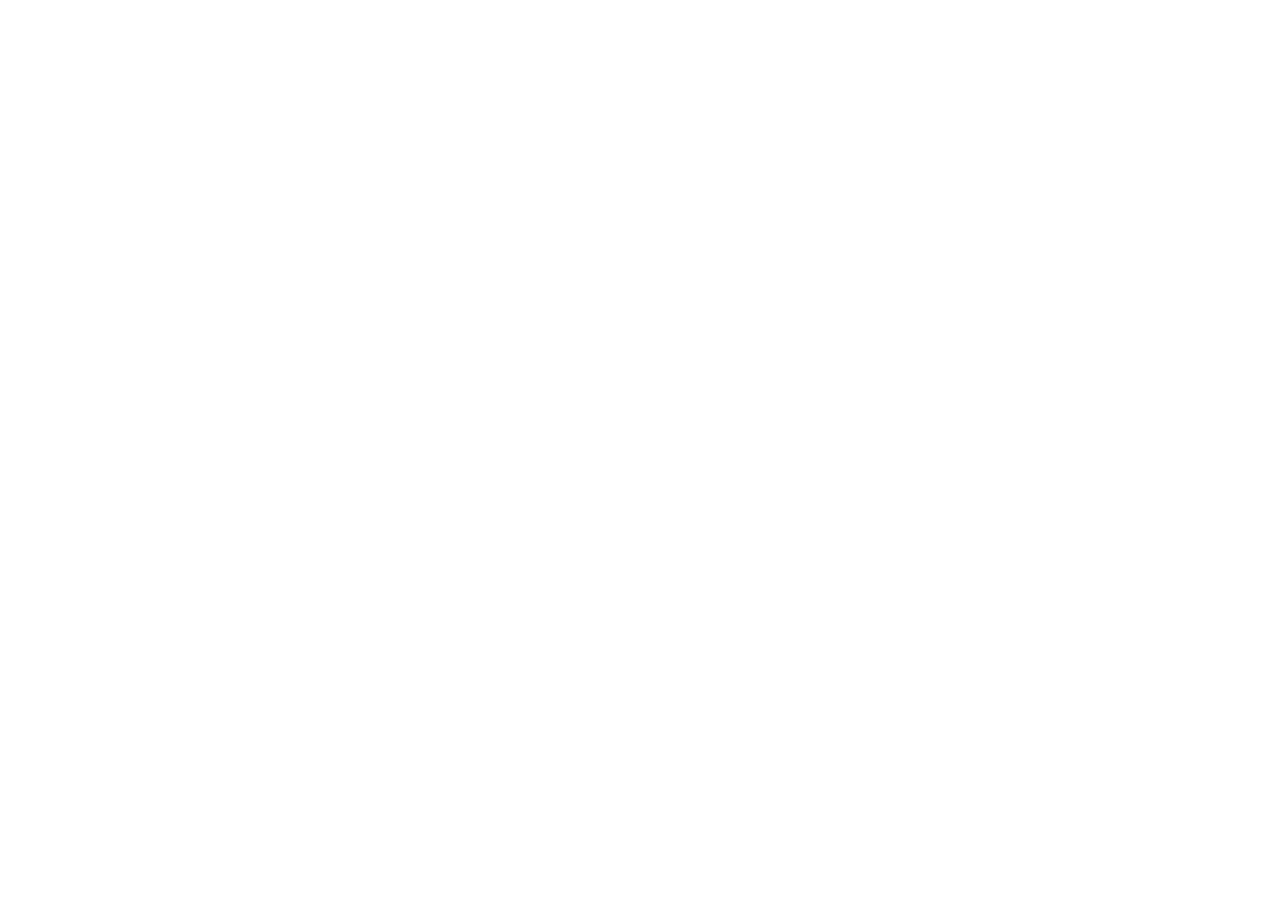
==== index.html @ 06e8ff28 "Friday 2-13-20 built folder structure" ====
<!doctype html>
<html>
<head>
<meta charset="UTF-8">
<title>Untitled Document</title>
<link rel="stylesheet" type="text/css" href="css/main.css">
<link rel="stylesheet" type="text/css" href="css/normalize.css">

</head>

<body>
</body>
</html>
---- css/main.css ----
@charset "UTF-8";
/* CSS Document */

/*--------------------------------------------------------------
>>> CSS STANDARDS
----------------------------------------------------------------
1. Place in appropriate section
2. Add new sections to the Table of Contents as needed
3. Order properties consistently inside each declaration i.e. alphabetically or by function 
4. Declaration selectors should each occupy a new line
5. Enter one new line between rules
6. Enter more than one new line between categories 
--------------------------------------------------------------*/

/*--------------------------------------------------------------
>>> TABLE OF CONTENTS:
----------------------------------------------------------------
1.0 - Settings: used with preprocessors and contain font, colors definitions, etc.
2.0 - Tools: globally used mixins and functions. Use for preprocessor only.
3.0 - Generic: reset and/or normalize styles, box-sizing definition, etc. 
4.0 - Elements: styling for bare/generic HTML elements 
        - Forms
        - Lists
        - Media
        - Tables
        - Typography: Headings, Paragraphs, Blockquotes, Anchors
5.0 - Objects: class-based selectors which define undecorated design patterns, building blocks
        - Framework
6.0 - Components: specific designed components
        - Buttons
        - Header
        - Navigation 
7.0 - Utilities: utilities and helper classes with ability to override anything which goes before in the triangle, eg. hide helper class
        - Alignment	    
        - Color
        - Size

--------------------------------------------------------------*/

/*--------------------------------------------------------------
1.0 SETTINGS
-------------------------------------------------------------- */



/*--------------------------------------------------------------
2.0 TOOLS
-------------------------------------------------------------- */


/*--------------------------------------------------------------
3.0 - GENERIC 
-------------------------------------------------------------- */

* {
        -webkit-box-sizing: border-box;
        -moz-box-sizing: border-box;
        -o-box-sizing: border-box;
        -ms-box-sizing: border-box;
        box-sizing: border-box;
    }


/*--------------------------------------------------------------
4.0 - ELEMENTS 
-------------------------------------------------------------- */

/* -- FORMS -- */ 


/*--------------------------------------------------------------
5.0 OBJECTS
-------------------------------------------------------------- */


/*--------------------------------------------------------------
6.0 COMPONENTS
-------------------------------------------------------------- */


/*--------------------------------------------------------------
7.0 UTILITIES
-------------------------------------------------------------- */
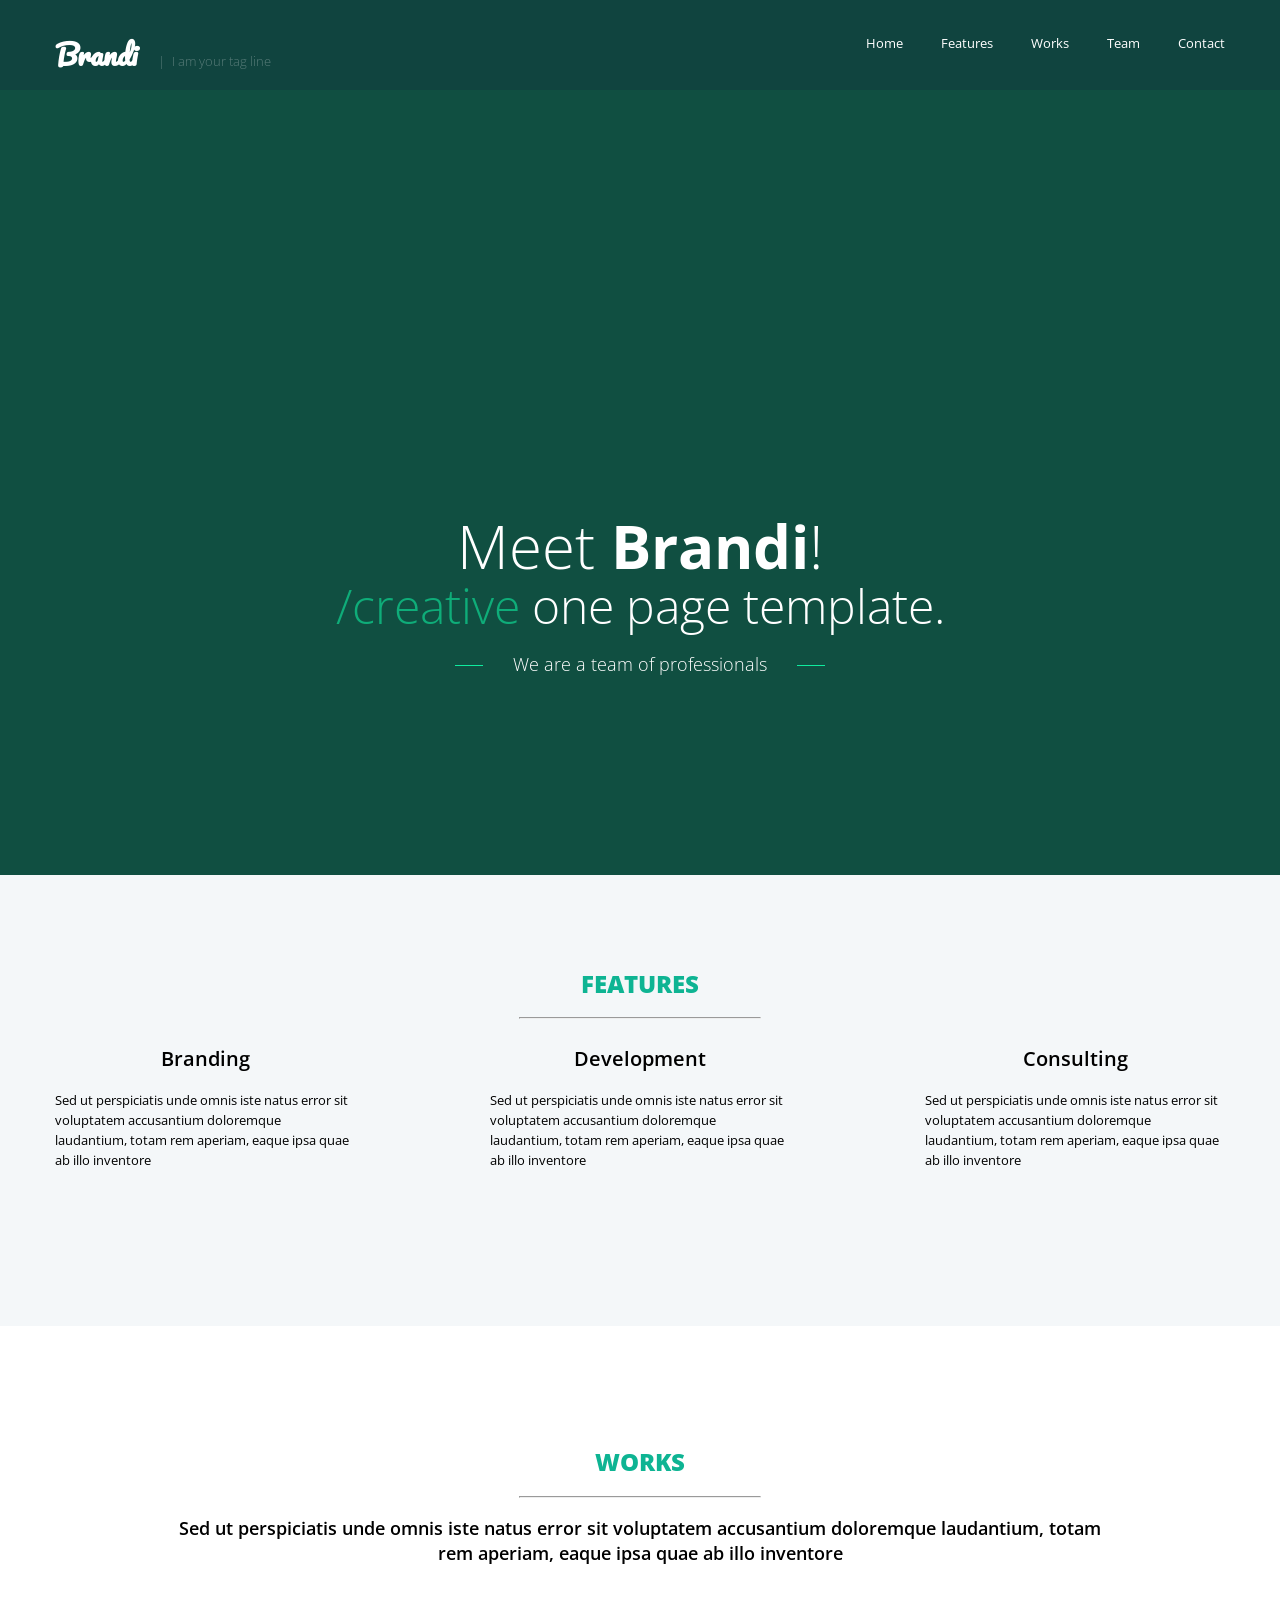
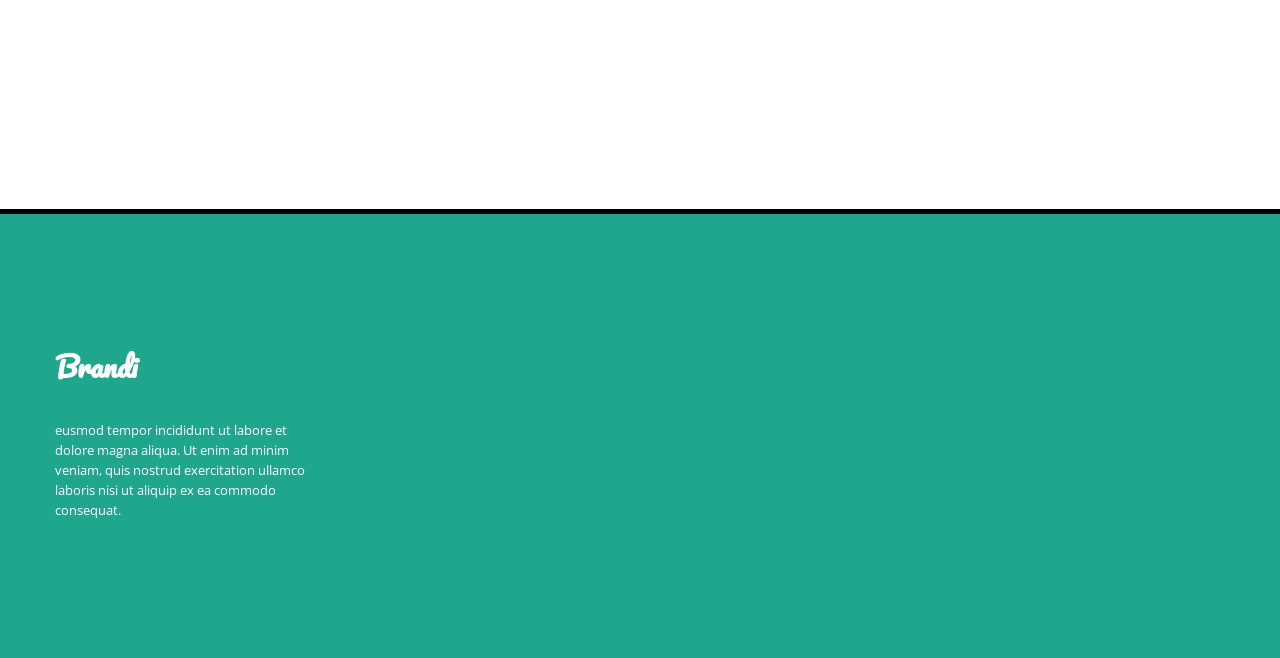
==== commit c5b4b1f8: "Final finished code" ====
--- a/index.html
+++ b/index.html
@@ -2,12 +2,93 @@
 <html>
 <head>
 <meta charset="UTF-8">
-<title>Untitled Document</title>
+<title>Assignment 1</title>
+<link href="https://fonts.googleapis.com/css?family=Open+Sans:300,400,600,700,800|Pacifico&display=swap" rel="stylesheet">
+<link rel="stylesheet" type="text/css" href="css/normalize.css">
 <link rel="stylesheet" type="text/css" href="css/main.css">
-<link rel="stylesheet" type="text/css" href="css/normalize.css">
+
 
 </head>
 
 <body>
+    <header>
+        <div id="bg-drkgreen">
+            <div class="wrapper">
+                <div class="row">  
+                    <div class="flt-left">
+                        <h1>Brandi&ensp; <span>&vert;&ensp;I am your tag line</span></h1>
+                    </div>
+                    <nav class="flt-right">
+                        <ul>
+                            <li><a href="#">Home</a></li>
+                            <li><a href="#features">Features</a></li>
+                            <li><a href="#works">Works</a></li>
+                            <li><a href="#">Team</a></li>
+                            <li><a href="#contact">Contact</a></li>
+                        </ul>
+                    </nav>
+                </div>
+            </div>
+        </div>
+
+        <div id="bg-green">
+            <div class="wrapper">
+                <p>Meet <b>Brandi</b>!</p>
+                <p><span>/creative</span> one page template.</p>
+                <p><span></span>We are a team of professionals<span></span></p>
+            </div>
+        </div>
+    </header>
+
+    <section id="features">
+        <div class="wrapper">
+            <header>
+                <h2 class="green-txt">features</h2>
+            </header>
+            <hr>
+            <div class="row">
+                <section class="col-features flt-left">
+                    <header>
+                        <h3>Branding</h3>
+                    </header>
+                    <p>Sed ut perspiciatis unde omnis iste natus error sit voluptatem accusantium doloremque laudantium, totam rem aperiam, eaque ipsa quae ab illo inventore</p>
+                </section>
+                <section class="col-features flt-left">
+                    <header>
+                        <h3>Development</h3>
+                    </header>
+                    <p>Sed ut perspiciatis unde omnis iste natus error sit voluptatem accusantium doloremque laudantium, totam rem aperiam, eaque ipsa quae ab illo inventore</p>
+                </section>
+                <section class="col-features flt-right">
+                    <header>
+                        <h3>Consulting</h3> 
+                    </header>
+                    <p>Sed ut perspiciatis unde omnis iste natus error sit voluptatem accusantium doloremque laudantium, totam rem aperiam, eaque ipsa quae ab illo inventore</p>
+                </section>
+            </div>
+        </div>
+    </section>
+
+    <div class="wrapper" id="works">
+        <section id="bg-white">
+            <header>
+                <h2 class="green-txt">works</h2>
+            </header>
+            <hr>
+            <p>Sed ut perspiciatis unde omnis iste natus error sit voluptatem accusantium doloremque laudantium, totam rem aperiam, eaque ipsa quae ab illo inventore</p>
+        </section>
+    </div>
+
+    <div id="contact">
+        <div class="wrapper">
+            <footer>
+                <h4>Brandi</h4>
+                <p>eusmod tempor incididunt ut labore et dolore magna aliqua. Ut enim ad minim veniam, quis nostrud exercitation ullamco laboris nisi ut aliquip ex ea commodo consequat.</p>
+            </footer>
+        </div>
+    </div>
+
+
+
 </body>
 </html>
--- a/css/main.css
+++ b/css/main.css
@@ -58,14 +58,157 @@
         -o-box-sizing: border-box;
         -ms-box-sizing: border-box;
         box-sizing: border-box;
-    }
+        font-family: 'Open Sans', sans-serif;
+}
 
 
 /*--------------------------------------------------------------
 4.0 - ELEMENTS 
 -------------------------------------------------------------- */
 
-/* -- FORMS -- */ 
+/* LISTS ------- */
+
+li {
+        display:inline-block;
+}
+
+ul {
+        word-spacing:35px;
+}
+
+
+#bg-green .wrapper {
+        text-align:center;
+}
+
+.col-features {
+        width:300px;
+}
+
+#features header {
+        text-align:center;
+}
+
+.col-features:first-child {
+        margin-right:135px;
+}
+
+#bg-white {
+        text-align:center;
+        width:930px;
+        margin:0 auto;
+        padding-top:102px;
+        padding-bottom:225px;
+}
+
+#contact footer {
+        width:253px;
+        color:#fff;
+        
+}
+
+#contact {
+        padding-top:100px;
+        padding-bottom:125px;
+        background-color:#1ea78d;
+        border-top:5px black solid;
+}
+
+hr {
+        width:240px;
+        background-color:#dce1e5;
+}
+
+/* TYPOGRAPHY ---------*/
+footer h4 {
+        font-family: 'Pacifico', cursive;
+}
+
+#bg-drkgreen, #bg-green {
+        color:#fff;
+}
+
+
+.green-txt {
+        color:#0eb493;
+        text-transform:uppercase;
+        font-weight:800;
+}
+
+b {
+        font-weight: 700;
+}
+
+h1 {
+        font-family: 'Pacifico', cursive;
+        color:#fff;
+}
+
+h1 span {
+        font-family: 'Open Sans', sans-serif;
+        font-weight:300;
+        color:#587c79;
+        font-size:13px;
+}
+
+#bg-green {
+        font-weight:300;
+        line-height:0px;
+}
+
+#bg-green span {
+        color:#0fad79;
+}
+
+#bg-green  p:first-child {
+        font-size:60px;
+}
+
+#bg-green  p:nth-child(2) {
+        font-size:48px;
+}
+
+#bg-green  p:last-child, #bg-white p {
+        font-size:18px;
+}
+
+#bg-green p:last-child {
+        line-height:20px;
+}
+
+#bg-green p:last-child span {
+        height:1px;
+        width:28px;
+        background-color:#0feb9e;
+        display:inline-block;
+        margin-bottom:5px;
+        margin-left: 30px;
+        margin-right:30px;
+}
+
+#bg-white p {
+        font-weight:600;
+        line-height:25px;
+}
+
+h1, #green-text, h4 {
+        font-size:28px;
+}
+
+nav, .col-features p, footer p{
+        font-size:13px;
+        line-height:20px;
+}
+
+h3 {
+        font-weight:600;
+        font-size:20px;
+}
+
+a, a:visited {
+        color:white;
+        text-decoration:none;
+}
 
 
 /*--------------------------------------------------------------
@@ -81,4 +224,40 @@
 /*--------------------------------------------------------------
 7.0 UTILITIES
 -------------------------------------------------------------- */
-
+.wrapper{
+        width:1170px;
+        margin:0 auto;
+}
+
+.row {
+        overflow:auto;
+}
+
+#bg-drkgreen {
+        background-color:#10443f;
+        padding-top:20px;
+}
+
+#bg-green {
+        background-color:#104f41;
+        padding-top:396px;
+        padding-bottom:183px;
+}
+
+#features {
+        background-color:#f4f7f9;
+        padding-top:75px;
+        padding-bottom:143px;
+}
+
+#bg-drkblue {
+        background-color:#062033;
+}
+
+.flt-left {
+        float:left;
+}
+
+.flt-right {
+        float:right;
+}
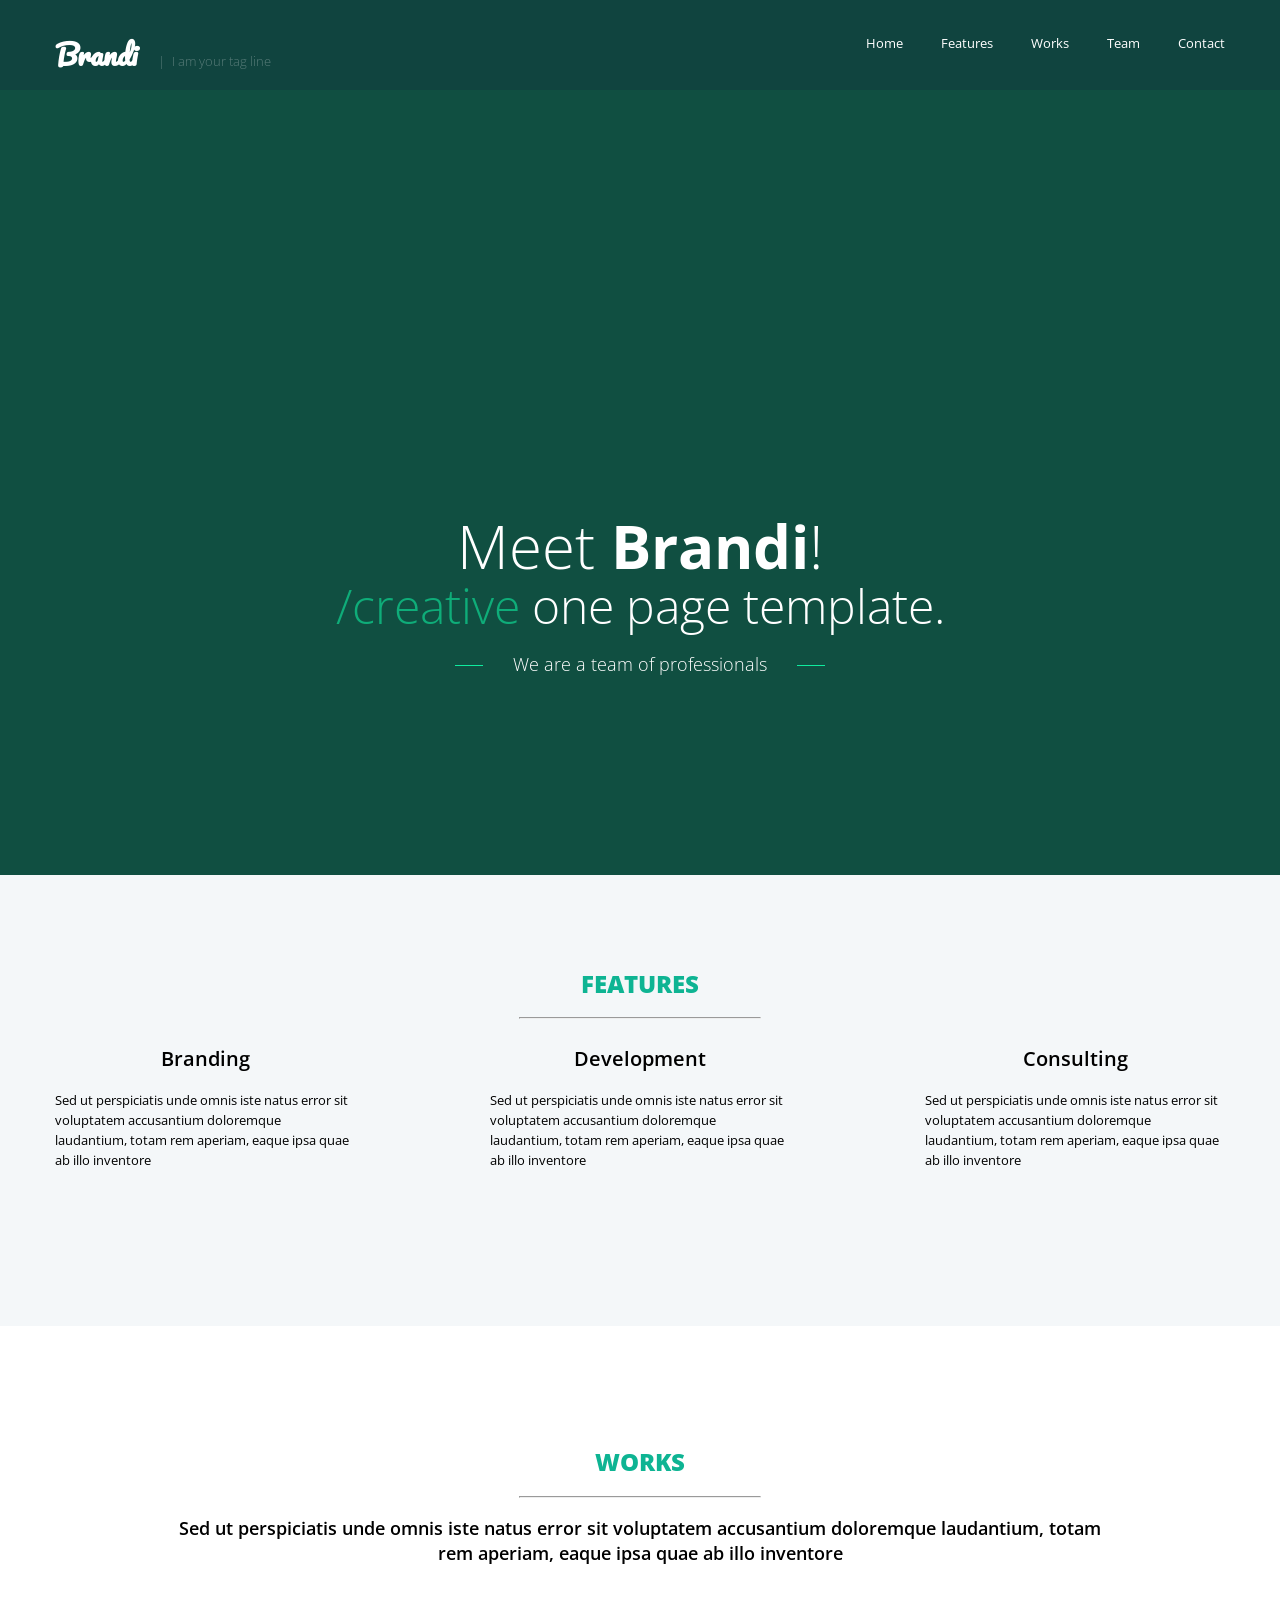
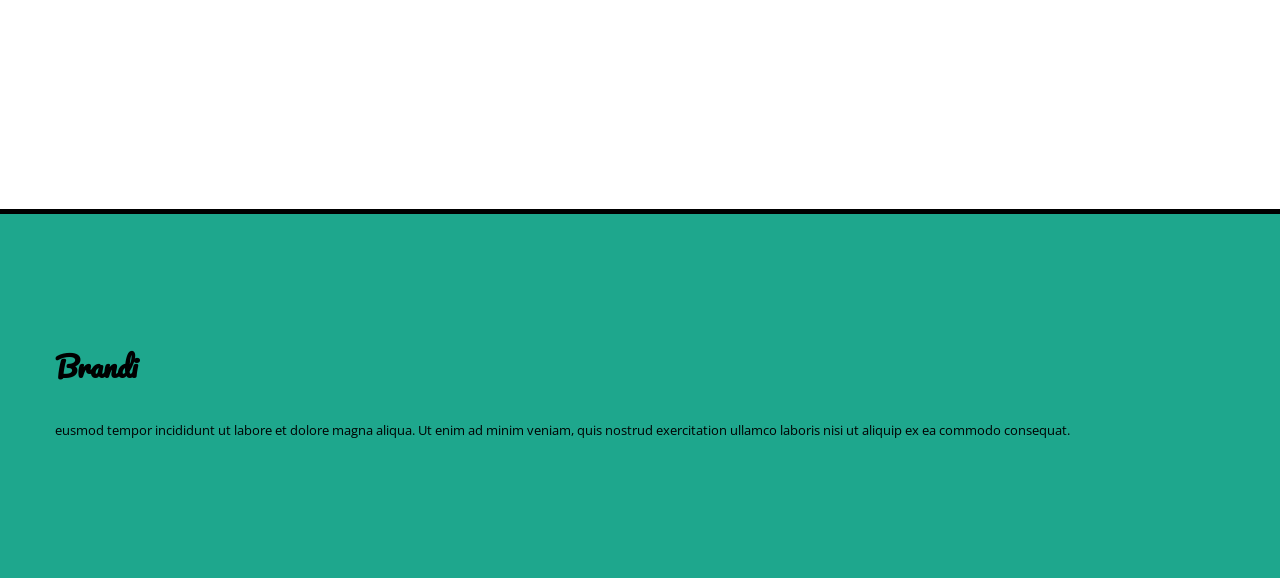
==== commit 82fe826f: "final push ready to turn in" ====
--- a/index.html
+++ b/index.html
@@ -79,14 +79,14 @@
         </section>
     </div>
 
-    <div id="contact">
+    <footer id="contact">
         <div class="wrapper">
-            <footer>
+            <div>
                 <h4>Brandi</h4>
                 <p>eusmod tempor incididunt ut labore et dolore magna aliqua. Ut enim ad minim veniam, quis nostrud exercitation ullamco laboris nisi ut aliquip ex ea commodo consequat.</p>
-            </footer>
+            </div>
         </div>
-    </div>
+    </footer>
 
 
 
--- a/css/main.css
+++ b/css/main.css
@@ -77,9 +77,7 @@
 }
 
 
-#bg-green .wrapper {
-        text-align:center;
-}
+
 
 .col-features {
         width:300px;
@@ -124,9 +122,7 @@
         font-family: 'Pacifico', cursive;
 }
 
-#bg-drkgreen, #bg-green {
-        color:#fff;
-}
+
 
 
 .green-txt {
@@ -156,9 +152,7 @@
         line-height:0px;
 }
 
-#bg-green span {
-        color:#0fad79;
-}
+
 
 #bg-green  p:first-child {
         font-size:60px;
@@ -195,35 +189,44 @@
         font-size:28px;
 }
 
+
+
+h3 {
+        font-weight:600;
+        font-size:20px;
+}
+
+a, a:visited {
+        color:white;
+        text-decoration:none;
+}
+
+
+/*--------------------------------------------------------------
+5.0 OBJECTS
+-------------------------------------------------------------- */
+
+
+/*--------------------------------------------------------------
+6.0 COMPONENTS
+-------------------------------------------------------------- */
+
+
+/* NAV ------- */
+
 nav, .col-features p, footer p{
         font-size:13px;
         line-height:20px;
 }
 
-h3 {
-        font-weight:600;
-        font-size:20px;
-}
-
-a, a:visited {
-        color:white;
-        text-decoration:none;
-}
-
-
-/*--------------------------------------------------------------
-5.0 OBJECTS
--------------------------------------------------------------- */
-
-
-/*--------------------------------------------------------------
-6.0 COMPONENTS
--------------------------------------------------------------- */
-
 
 /*--------------------------------------------------------------
 7.0 UTILITIES
 -------------------------------------------------------------- */
+
+
+/* ALIGNMENT ------ */
+
 .wrapper{
         width:1170px;
         margin:0 auto;
@@ -233,9 +236,38 @@
         overflow:auto;
 }
 
-#bg-drkgreen {
-        background-color:#10443f;
-        padding-top:20px;
+.flt-left {
+        float:left;
+}
+
+.flt-right {
+        float:right;
+}
+
+#bg-green .wrapper {
+        text-align:center;
+}
+
+
+
+#features {
+        background-color:#f4f7f9;
+        padding-top:75px;
+        padding-bottom:143px;
+}
+
+
+
+
+
+/* COLOR -------- */
+
+#bg-drkgreen, #bg-green {
+        color:#fff;
+}
+
+#bg-drkblue {
+        background-color:#062033;
 }
 
 #bg-green {
@@ -244,20 +276,11 @@
         padding-bottom:183px;
 }
 
-#features {
-        background-color:#f4f7f9;
-        padding-top:75px;
-        padding-bottom:143px;
-}
-
-#bg-drkblue {
-        background-color:#062033;
-}
-
-.flt-left {
-        float:left;
-}
-
-.flt-right {
-        float:right;
-}
+#bg-drkgreen {
+        background-color:#10443f;
+        padding-top:20px;
+}
+
+#bg-green span {
+        color:#0fad79;
+}
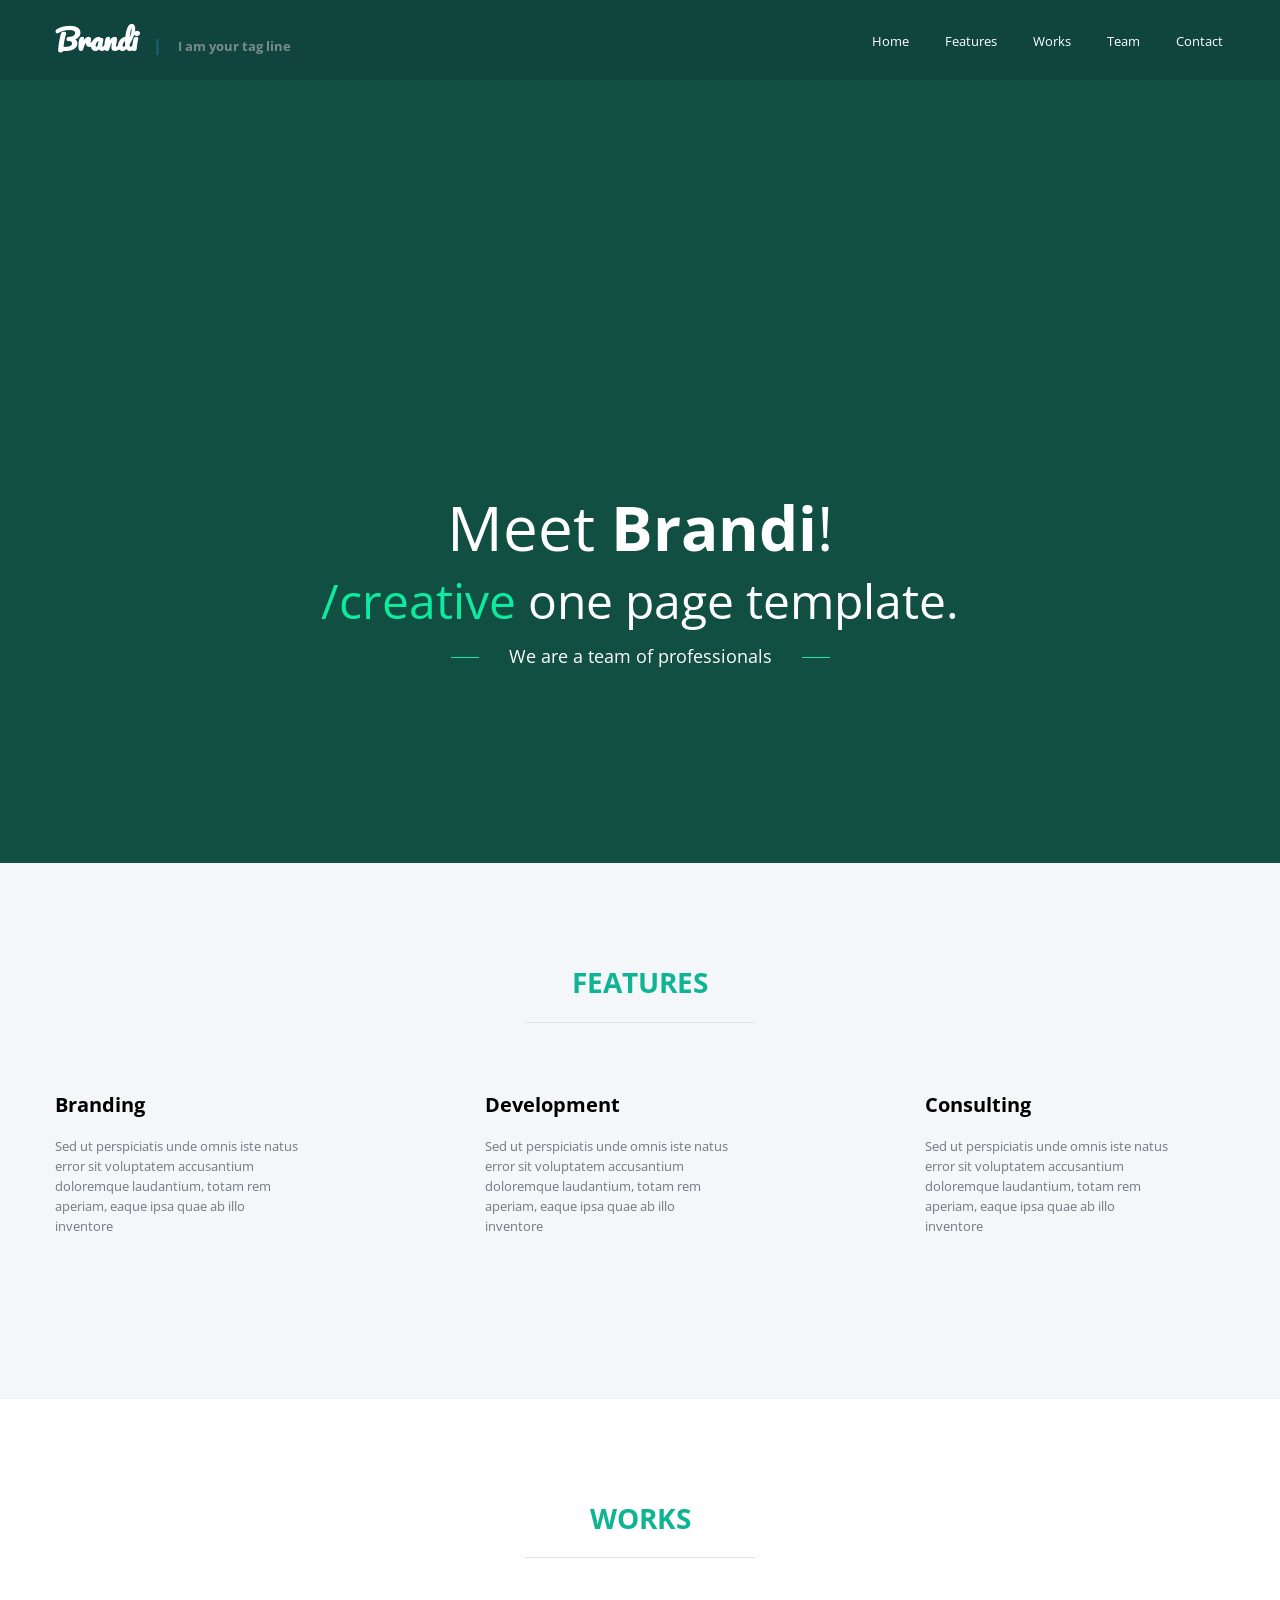
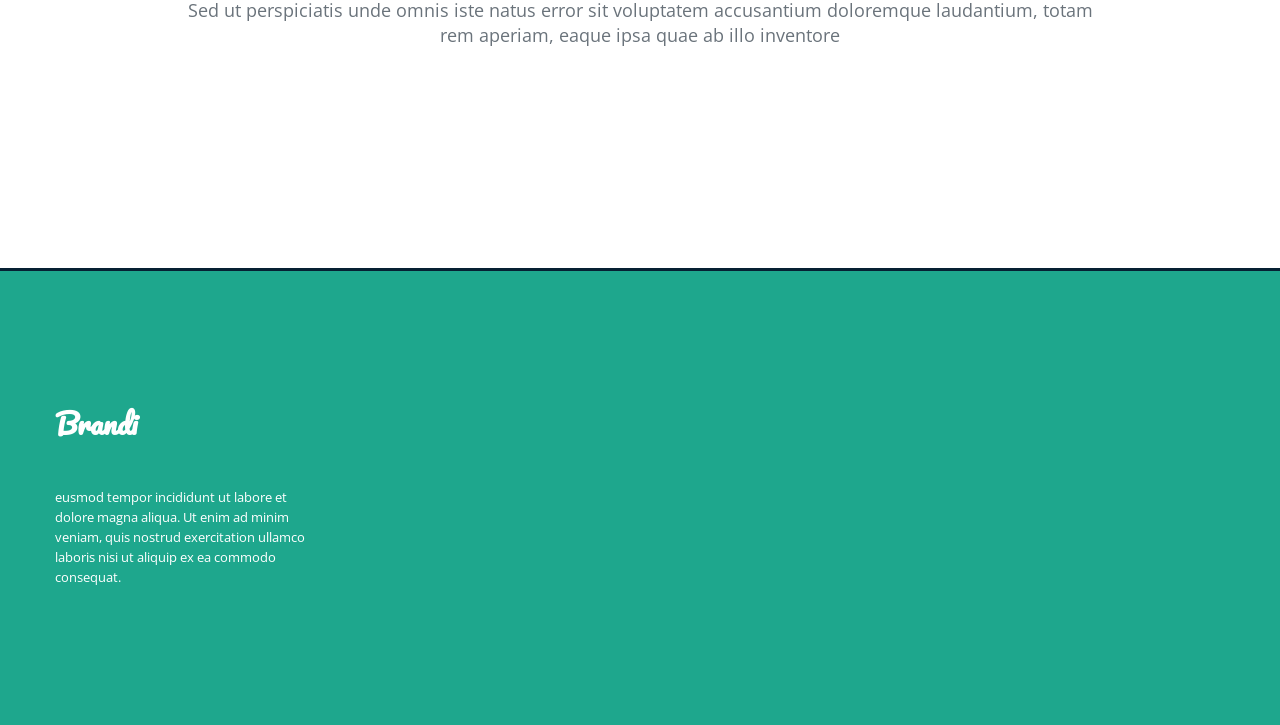
==== commit 05325fe5: "REDO I basically redid everything. I started from scratch on the css. I went through and removed unn" ====
--- a/index.html
+++ b/index.html
@@ -12,11 +12,11 @@
 
 <body>
     <header>
-        <div id="bg-drkgreen">
+        <div>
             <div class="wrapper">
                 <div class="row">  
                     <div class="flt-left">
-                        <h1>Brandi&ensp; <span>&vert;&ensp;I am your tag line</span></h1>
+                        <h1><span>Brandi</span>&ensp;<span>&vert;</span>&ensp;<span>I am your tag line</span></h1>
                     </div>
                     <nav class="flt-right">
                         <ul>
@@ -31,7 +31,7 @@
             </div>
         </div>
 
-        <div id="bg-green">
+        <div>
             <div class="wrapper">
                 <p>Meet <b>Brandi</b>!</p>
                 <p><span>/creative</span> one page template.</p>
@@ -43,9 +43,8 @@
     <section id="features">
         <div class="wrapper">
             <header>
-                <h2 class="green-txt">features</h2>
+                <h2>features</h2>
             </header>
-            <hr>
             <div class="row">
                 <section class="col-features flt-left">
                     <header>
@@ -69,15 +68,12 @@
         </div>
     </section>
 
-    <div class="wrapper" id="works">
-        <section id="bg-white">
-            <header>
-                <h2 class="green-txt">works</h2>
-            </header>
-            <hr>
-            <p>Sed ut perspiciatis unde omnis iste natus error sit voluptatem accusantium doloremque laudantium, totam rem aperiam, eaque ipsa quae ab illo inventore</p>
-        </section>
-    </div>
+    <section class="wrapper" id="works"> 
+        <header>
+            <h2>works</h2>
+        </header>
+        <p>Sed ut perspiciatis unde omnis iste natus error sit voluptatem accusantium doloremque laudantium, totam rem aperiam, eaque ipsa quae ab illo inventore</p>
+    </section>
 
     <footer id="contact">
         <div class="wrapper">
@@ -90,5 +86,48 @@
 
 
 
+    <!--Javascript-->
+    <script src="https://ajax.googleapis.com/ajax/libs/jquery/3.4.1/jquery.min.js"></script> 
+    <script>
+            // Select all links with hashes
+        $('a[href*="#"]')
+        // Remove links that don't actually link to anything
+        .not('[href="#"]')
+        .not('[href="#0"]')
+        .click(function(event) {
+            // On-page links
+            if (
+            location.pathname.replace(/^\//, '') == this.pathname.replace(/^\//, '') 
+            && 
+            location.hostname == this.hostname
+            ) {
+            // Figure out element to scroll to
+            var target = $(this.hash);
+            target = target.length ? target : $('[name=' + this.hash.slice(1) + ']');
+            // Does a scroll target exist?
+            if (target.length) {
+                // Only prevent default if animation is actually gonna happen
+                event.preventDefault();
+                $('html, body').animate({
+                scrollTop: target.offset().top
+                }, 1000, function() {
+                // Callback after animation
+                // Must change focus!
+                var $target = $(target);
+                $target.focus();
+                if ($target.is(":focus")) { // Checking if the target was focused
+                    return false;
+                } else {
+                    $target.attr('tabindex','-1'); // Adding tabindex for elements not focusable
+                    $target.focus(); // Set focus again
+                };
+                });
+            }
+            }
+        });
+    </script>
+
+
+
 </body>
 </html>
--- a/css/main.css
+++ b/css/main.css
@@ -66,159 +66,197 @@
 4.0 - ELEMENTS 
 -------------------------------------------------------------- */
 
+footer {
+        background-color:#1ea78d;
+        border-top:3px solid #062033;
+        padding-top:100px;
+        padding-bottom:125px;
+}
+
+h4 {
+        margin-bottom:46px;
+}
+
 /* LISTS ------- */
-
 li {
         display:inline-block;
-}
-
-ul {
-        word-spacing:35px;
-}
-
-
-
+        margin-left:32px;
+}
+
+a {
+        text-decoration:none;
+}
+
+
+
+/* TYPOGRAPHY ---------*/
+
+h2, a:hover {
+        color:#0eb493;
+}
+
+h2 {
+        text-transform:uppercase;
+}
+
+
+h1 {
+        color:#798d8a;
+}
+
+h3 {
+        font-size:20px;
+}
+
+/*--------------------------------------------------------------
+5.0 OBJECTS
+-------------------------------------------------------------- */
+
+.wrapper {
+        width:1170px;
+        margin:0 auto;
+}
+
+.row {
+        overflow:auto;
+}
+
+/*--------------------------------------------------------------
+6.0 COMPONENTS
+-------------------------------------------------------------- */
+h1 span:first-child, a, header > div:last-child p, footer {
+        color:#fff;
+}
+
+header > div:last-child {
+        background-color:#104f41;
+        padding-top:350px;
+        padding-bottom:178px;
+}
+
+header > div:first-child {
+        background-color:#10443f;
+}
+
+h1 span:first-child {
+        margin-top:30px;
+        margin-bottom:18px;
+}
+
+h1 span:first-child, h4 {
+        font-family: 'Pacifico', cursive;
+}
+
+h1 span:nth-of-type(2) {
+        color:#1b677b;
+        font-size:16px;
+}
+
+header > div:last-child p:last-child span {
+        height: 1px;
+        width: 28px;
+        background-color: #0feb9e;
+        display:inline-block;
+        margin-bottom: 5px;
+        margin-left: 30px;
+        margin-right: 30px;
+}
+
+header > div:last-child p:nth-child(2) span {
+        color:#0feb9e;
+}
+
+#features {
+        background-color:#f4f7f9;
+        padding-bottom:150px;
+}
+
+#features > div > header, #works header {
+        border-bottom:1px solid #dce1e5;
+        margin:0 auto;
+        width:230px;
+}
+
+#features > div > header {
+        margin-bottom:50px;
+}
+
+#works header {
+        margin-bottom:40px;
+}
+
+#features p {
+        color:#717982;
+}
+
+
+h1 span:first-child, h4, h2 {
+        font-size:28px;
+}
+
+h1 span:last-child, a, #features p, footer p {
+        font-size:13px;
+}
+
+header > div:last-child p:first-child {
+        font-size:62px;
+        margin-bottom:0px;
+}
+
+header > div:last-child p:nth-child(2) {
+        font-size:48px;
+        margin-top:10px;
+        margin-bottom:0px;
+}
+
+header > div:last-child p:last-child, #works p {
+        font-size:18px;
+}
+
+header .row div {
+        width:251px;
+}
+
+header > div:last-child, h2, #works p {
+        text-align:center;
+}
+
+#features, #works {
+        padding-top:80px;
+}
 
 .col-features {
         width:300px;
 }
 
-#features header {
-        text-align:center;
-}
-
-.col-features:first-child {
-        margin-right:135px;
-}
-
-#bg-white {
-        text-align:center;
+.col-features:nth-child(2) {
+        margin-right:130px;
+        margin-left:130px;
+}
+
+#works p {
         width:930px;
         margin:0 auto;
-        padding-top:102px;
-        padding-bottom:225px;
-}
-
-#contact footer {
-        width:253px;
-        color:#fff;
-        
-}
-
-#contact {
-        padding-top:100px;
-        padding-bottom:125px;
-        background-color:#1ea78d;
-        border-top:5px black solid;
-}
-
-hr {
-        width:240px;
-        background-color:#dce1e5;
-}
-
-/* TYPOGRAPHY ---------*/
-footer h4 {
-        font-family: 'Pacifico', cursive;
-}
-
-
-
-
-.green-txt {
-        color:#0eb493;
-        text-transform:uppercase;
-        font-weight:800;
-}
-
-b {
-        font-weight: 700;
-}
-
-h1 {
-        font-family: 'Pacifico', cursive;
-        color:#fff;
-}
-
-h1 span {
-        font-family: 'Open Sans', sans-serif;
-        font-weight:300;
-        color:#587c79;
-        font-size:13px;
-}
-
-#bg-green {
-        font-weight:300;
-        line-height:0px;
-}
-
-
-
-#bg-green  p:first-child {
-        font-size:60px;
-}
-
-#bg-green  p:nth-child(2) {
-        font-size:48px;
-}
-
-#bg-green  p:last-child, #bg-white p {
-        font-size:18px;
-}
-
-#bg-green p:last-child {
+        color:#6a737b;
+        line-height:25px;
+}
+
+#works {
+        padding-bottom:220px;
+}
+
+footer p, #features p {
+        width:250px;
         line-height:20px;
 }
 
-#bg-green p:last-child span {
-        height:1px;
-        width:28px;
-        background-color:#0feb9e;
-        display:inline-block;
-        margin-bottom:5px;
-        margin-left: 30px;
-        margin-right:30px;
-}
-
-#bg-white p {
-        font-weight:600;
-        line-height:25px;
-}
-
-h1, #green-text, h4 {
-        font-size:28px;
-}
-
-
-
-h3 {
-        font-weight:600;
-        font-size:20px;
-}
-
-a, a:visited {
-        color:white;
-        text-decoration:none;
-}
-
-
-/*--------------------------------------------------------------
-5.0 OBJECTS
--------------------------------------------------------------- */
-
-
-/*--------------------------------------------------------------
-6.0 COMPONENTS
--------------------------------------------------------------- */
-
 
 /* NAV ------- */
 
-nav, .col-features p, footer p{
-        font-size:13px;
-        line-height:20px;
-}
-
+nav {
+        width:425px;
+        margin-top:15px;
+}
 
 /*--------------------------------------------------------------
 7.0 UTILITIES
@@ -226,15 +264,6 @@
 
 
 /* ALIGNMENT ------ */
-
-.wrapper{
-        width:1170px;
-        margin:0 auto;
-}
-
-.row {
-        overflow:auto;
-}
 
 .flt-left {
         float:left;
@@ -244,43 +273,6 @@
         float:right;
 }
 
-#bg-green .wrapper {
-        text-align:center;
-}
-
-
-
-#features {
-        background-color:#f4f7f9;
-        padding-top:75px;
-        padding-bottom:143px;
-}
-
-
-
-
 
 /* COLOR -------- */
 
-#bg-drkgreen, #bg-green {
-        color:#fff;
-}
-
-#bg-drkblue {
-        background-color:#062033;
-}
-
-#bg-green {
-        background-color:#104f41;
-        padding-top:396px;
-        padding-bottom:183px;
-}
-
-#bg-drkgreen {
-        background-color:#10443f;
-        padding-top:20px;
-}
-
-#bg-green span {
-        color:#0fad79;
-}
